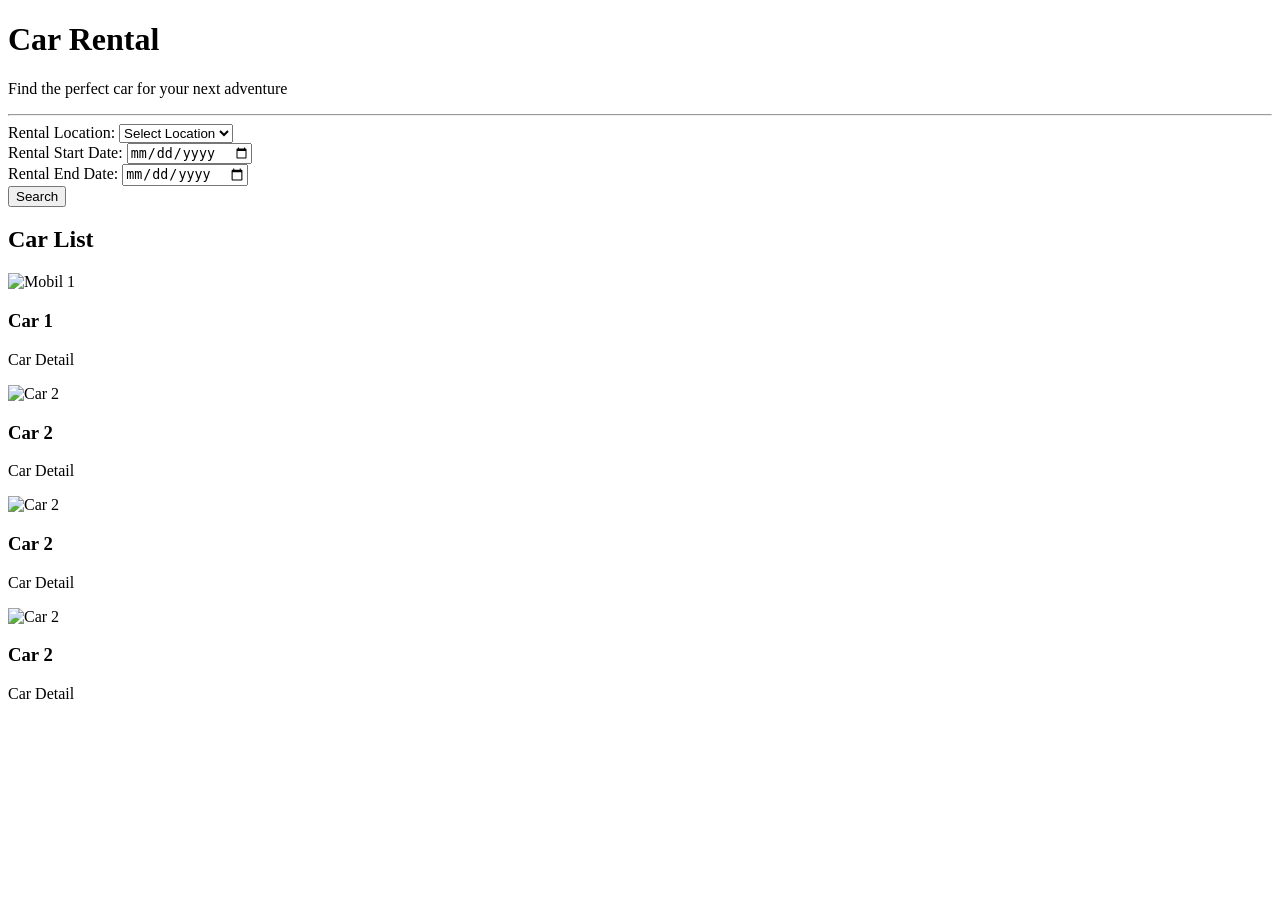
==== RentalMobil/index.html @ 9e74b2bc "Update index.html" ====
<!DOCTYPE html>
<html lang="en">

<head>
    <meta charset="UTF-8">
    <meta name="viewport" content="width=device-width, initial-scale=1.0">
    <title>Car Rental</title>
    <link rel="stylesheet" href="style.css">
</head>

<body>
    <div id="search">
        <div class="title">
            <h1>Car Rental</h1>
            <p>Find the perfect car for your next adventure</p>
            <hr>
        </div>
        <div class="form-container">
            <div class="form-group">
                <label for="pickup">Rental Location:</label>
                <select id="pickup" name="pickup">
                    <option value="">Select Location</option>
                    <option value="location1">Yogyakarta</option>
                    <option value="location2">Bali</option>
                </select>
            </div>
            <div class="form-group">
                <label for="pickup-date">Rental Start Date:</label>
                <input type="date" id="pickup-date" name="pickup-date">
            </div>
            <div class="form-group">
                <label for="return-date">Rental End Date:</label>
                <input type="date" id="return-date" name="return-date">
            </div>
            <button type="submit">Search</button>
        </div>
    </div>

    <div class="car-list">
        <h2>Car List</h2>
        <div class="car-item">
            <img src="https://i.pinimg.com/736x/ae/c8/0e/aec80ead234d32cfdc20059342d9f386.jpg" alt="Mobil 1">
            <h3>Car 1</h3>
            <p>Car Detail</p>
        </div>
        <div class="car-item">
            <img src="url" alt="Car 2">
            <h3>Car 2</h3>
            <p>Car Detail</p>
        </div>
        <div class="car-item">
            <img src="url" alt="Car 2">
            <h3>Car 2</h3>
            <p>Car Detail</p>
        </div>
        <div class="car-item">
            <img src="url" alt="Car 2">
            <h3>Car 2</h3>
            <p>Car Detail</p>
        </div>
    </div>
</body>

</html>
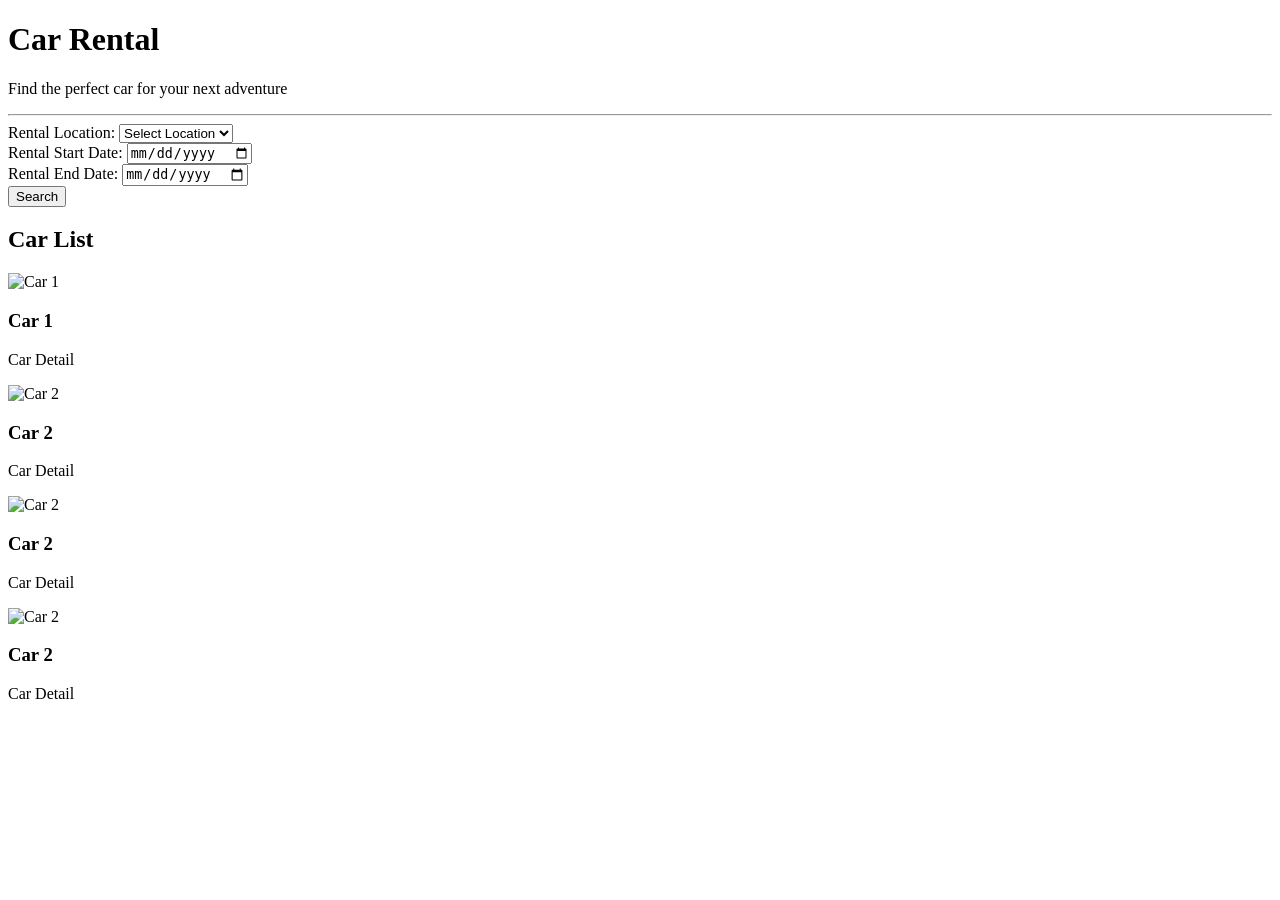
==== commit 412ac815: "Update index.html" ====
--- a/RentalMobil/index.html
+++ b/RentalMobil/index.html
@@ -39,7 +39,7 @@
     <div class="car-list">
         <h2>Car List</h2>
         <div class="car-item">
-            <img src="https://i.pinimg.com/736x/ae/c8/0e/aec80ead234d32cfdc20059342d9f386.jpg" alt="Mobil 1">
+            <img src="https://i.pinimg.com/736x/ae/c8/0e/aec80ead234d32cfdc20059342d9f386.jpg" alt="Car 1">
             <h3>Car 1</h3>
             <p>Car Detail</p>
         </div>
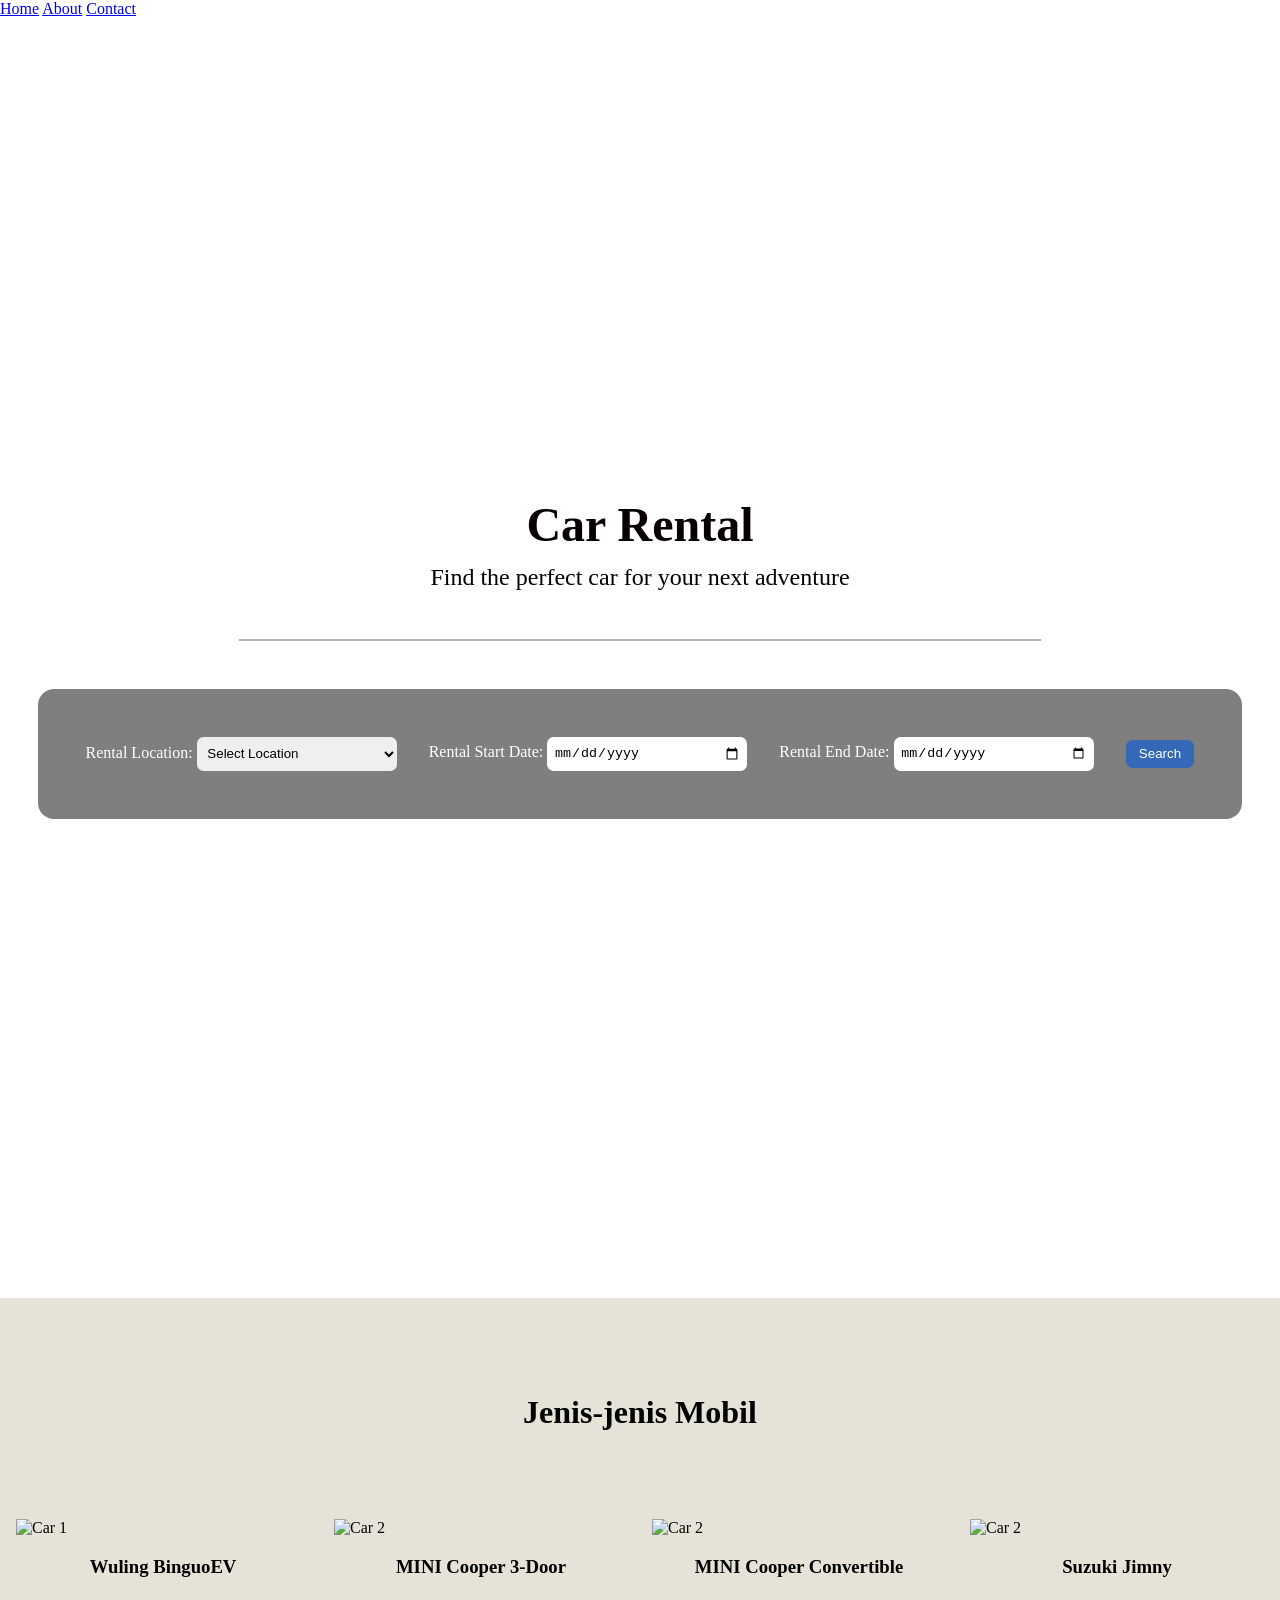
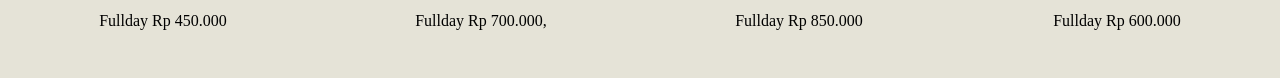
==== commit db48bc19: "update" ====
--- a/RentalMobil/index.html
+++ b/RentalMobil/index.html
@@ -7,6 +7,14 @@
     <title>Car Rental</title>
     <link rel="stylesheet" href="style.css">
 </head>
+
+ <nav>
+        <a href="/">Home</a>
+        <a href="/about">About</a>
+        <a href="/contact">Contact</a>
+
+
+</nav>
 
 <body>
     <div id="search">
@@ -37,26 +45,26 @@
     </div>
 
     <div class="car-list">
-        <h2>Car List</h2>
+        <h2>Jenis-jenis Mobil</h2>
         <div class="car-item">
             <img src="https://i.pinimg.com/736x/ae/c8/0e/aec80ead234d32cfdc20059342d9f386.jpg" alt="Car 1">
-            <h3>Car 1</h3>
-            <p>Car Detail</p>
+            <h3>Wuling BinguoEV</h3>
+            <p>Fullday Rp 450.000</p>
         </div>
         <div class="car-item">
-            <img src="url" alt="Car 2">
-            <h3>Car 2</h3>
-            <p>Car Detail</p>
+            <img src="https://i.pinimg.com/736x/05/84/60/05846069995b4107a33e0041f5dfda4d.jpg" alt="Car 2">
+            <h3>MINI Cooper 3-Door</h3>
+            <p>Fullday Rp 700.000,</p>
         </div>
         <div class="car-item">
-            <img src="url" alt="Car 2">
-            <h3>Car 2</h3>
-            <p>Car Detail</p>
+            <img src="https://i.pinimg.com/1200x/0d/50/bf/0d50bf356cb399d8abda206f5aa553b8.jpg" alt="Car 2">
+            <h3>MINI Cooper Convertible</h3>
+            <p>Fullday Rp 850.000</p>
         </div>
         <div class="car-item">
-            <img src="url" alt="Car 2">
-            <h3>Car 2</h3>
-            <p>Car Detail</p>
+            <img src="https://i.pinimg.com/736x/11/c0/52/11c052d6e223ea1aca4ed03f18ea1693.jpg" alt="Car 2">
+            <h3>Suzuki Jimny</h3>
+            <p>Fullday Rp 600.000</p>
         </div>
     </div>
 </body>
--- a/RentalMobil/style.css
+++ b/RentalMobil/style.css
@@ -0,0 +1,100 @@
+#search {
+    width: 100%;
+    height: 80em;
+    background-image: url("https://i.pinimg.com/1200x/55/0a/13/550a13cb7b83130a309c5171d57b6e9f.jpg");
+    background-size: cover;
+    display: flex;
+    justify-content: center;
+    align-items: center;
+    flex-direction: column;
+}
+
+body {
+    margin: 0;
+}
+
+.title {
+    color: rgb(7, 0, 0);
+    text-align: center;
+}
+
+.title h1 {
+    font-size: 3em;
+    margin: 0;
+}
+
+.title p {
+    font-size: 1.5em;
+    margin: 0.5em 0;
+}
+
+.title hr {
+    width: 50em;
+    max-width: 90vw;
+    border: 1px solid rgb(109, 106, 106);
+    margin: 3em auto;
+    opacity: 0.5;
+}
+
+.form-container {
+    background-color: rgba(0, 0, 0, 0.5);
+    display: flex;
+    justify-content: center;
+    align-items: center;
+    padding: 3em;
+    border-radius: 1em;
+    color: white;
+    gap: 2em;
+}
+
+.form-container select,
+.form-container input {
+    box-sizing: border-box;
+    padding: 0.5em;
+    border: none;
+    border-radius: 0.5em;
+    width: 15em;
+    height: 2.5em;
+}
+
+.form-container button {
+    padding: 0.5em 1em;
+    border: none;
+    border-radius: 0.5em;
+    background-color: #3569b8;
+    color: white;
+    cursor: pointer;
+}
+
+.car-list {
+    display: grid;
+    grid-template-columns: repeat(auto-fit, minmax(16rem, 1fr));
+    gap: 1.5em;
+    align-content: center;
+    padding: 2em 1em;
+    align-items: start;
+    max-width: 80rem;
+    margin: 0 auto;
+    background-color: rgb(229, 227, 215);
+}
+
+.car-list h2 {
+    font-size: 2em;
+    margin: 2em 0;
+    grid-column: 1 / -1;
+    text-align: center;
+}
+
+.car-item {
+    display: flex;
+    justify-content: center;
+    align-items: center;
+    flex-direction: column;
+    width: min(22rem, 100%);
+}
+
+.car-item img {
+    width: 100%;
+    height: auto;
+    object-fit: cover;
+}
